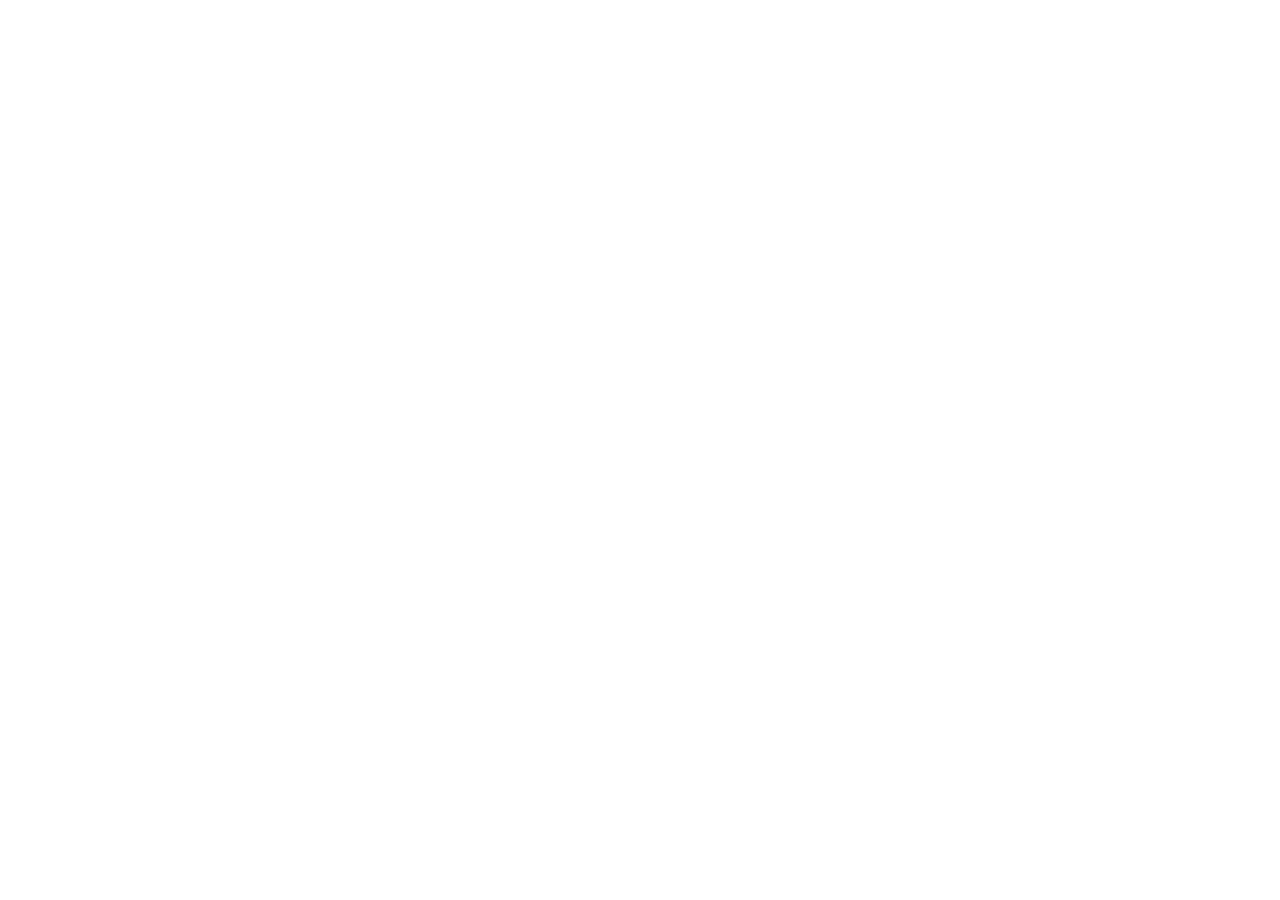
==== index.html @ 6cf7e5e0 "Update index.html" ====
<!DOCTYPE html>
<html>

<head>
    <style>
        body {
            background: #000;
        }

        .container {
            display: flex;
            width: 100%;
            height: 100vh;
            justify-content: center;
            align-items: center;
        }

        .container img {
            width: 150px;
            height: 150px;
        }
    </style>
</head>

<body>
    <div class="container">
        <img src="redirect.png" />
    </div>

</body>
<script>
    function redir() {
        window.location.href = "https://github.com/niconicosette";
    }
    redir();
</script>

</html>
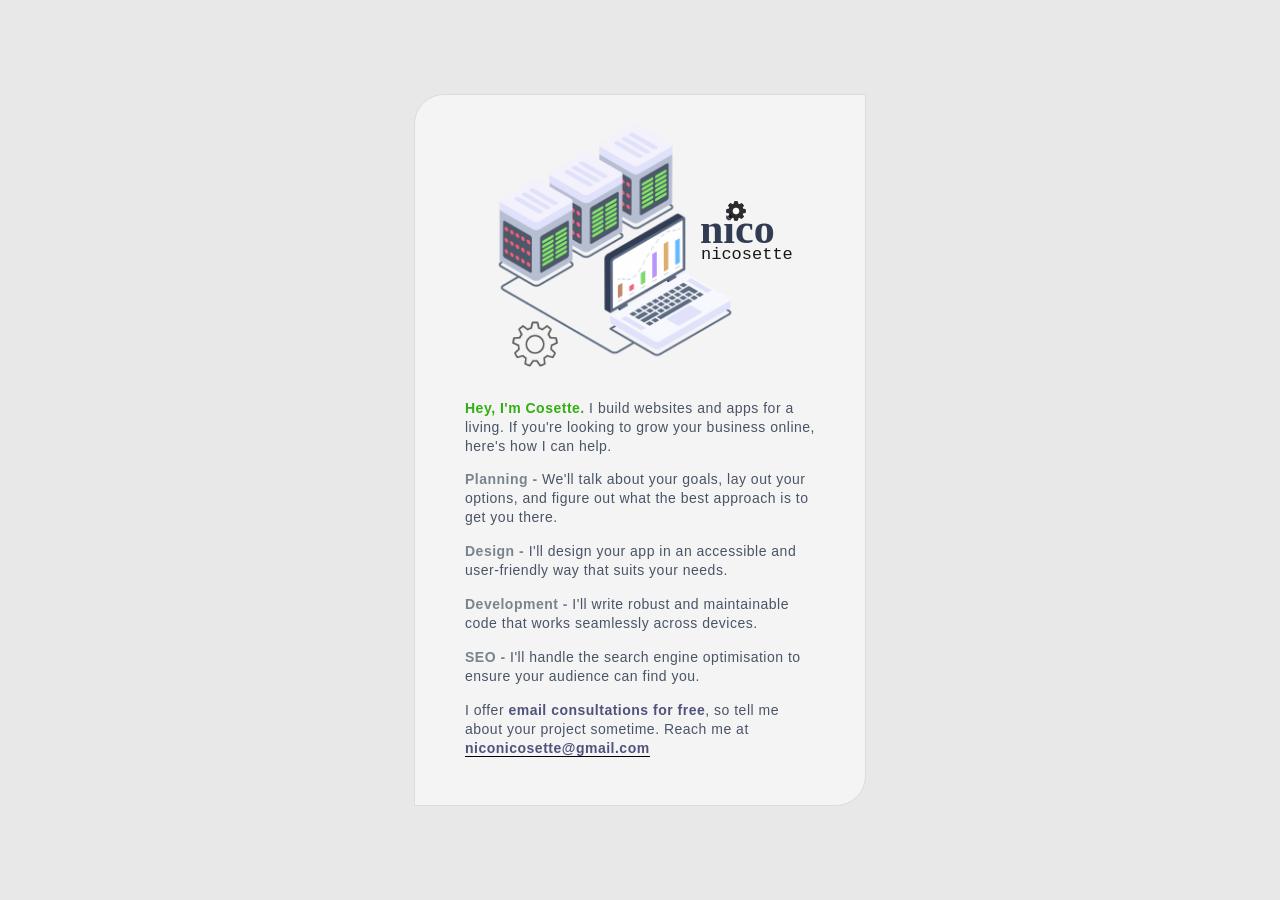
==== commit 2a6f9dfb: "upload files" ====
--- a/index.html
+++ b/index.html
@@ -2,37 +2,53 @@
 <html>
 
 <head>
-    <style>
-        body {
-            background: #000;
-        }
-
-        .container {
-            display: flex;
-            width: 100%;
-            height: 100vh;
-            justify-content: center;
-            align-items: center;
-        }
-
-        .container img {
-            width: 150px;
-            height: 150px;
-        }
-    </style>
+    <title>niconicosette</title>
+    <meta charset="UTF-8" />
+    <meta name="description" content="Freelance web developer and UX designer based in KC." />
+    <meta http-equiv="content-script-type" content="text/javascript" />
+    <meta http-equiv="content-style-type" content="text/css" />
+    <meta http-equiv="content-language" content="en" />
+    <meta name="author" content="niconicosette" />
+    <meta name="viewport" content="width=device-width, initial-scale=1" />
+    <link rel="stylesheet" href="style.css">
+    <link rel="icon" type="image/png" href="assets/favi.png" />
 </head>
 
 <body>
-    <div class="container">
-        <img src="redirect.png" />
+    <div id="content">
+        <div id="landing">
+            <div id="art">
+                <img id="bot" src="assets/dev.png" />
+                <div id="cog1">
+                    <img class="cog rotate1" src="assets/cog.png" />
+                </div>
+                <div id="cog2">
+                    <span class="nico">nico</span>
+                    <span class="nicosette">nicosette</span>
+                    <img class="cog rotate2" src="assets/cog-black.png" />
+                </div>
+            </div>
+            <div id="text-section">
+                <p><strong>Hey, I'm Cosette.</strong> I build websites and apps for a living. If you're looking to grow
+                    your business online, here's how I can help.</p>
+                <ul>
+                    <li><strong>Planning - </strong>We'll talk about your goals, lay out your options, and figure out
+                        what the best approach is to get you there.</li>
+                    <li><strong>Design - </strong>I'll design your app in an accessible and user-friendly way that suits
+                        your needs.</li>
+                    <li><strong>Development - </strong>I'll write robust and maintainable code that works seamlessly
+                        across devices.</li>
+                    <li><strong>SEO - </strong>I'll handle the search engine optimisation to ensure your audience can
+                        find you.</li>
+                </ul>
+                <p>
+                    I offer <span class="email">email consultations for free</span>, so tell me about your project
+                    sometime. Reach me at <a href="mailto:niconicosette@gmail.com"
+                        class="email">niconicosette@gmail.com</a>
+                </p>
+            </div>
+        </div>
     </div>
+</body>
 
-</body>
-<script>
-    function redir() {
-        window.location.href = "https://github.com/niconicosette";
-    }
-    redir();
-</script>
-
-</html>
+</html>
--- a/style.css
+++ b/style.css
@@ -0,0 +1,195 @@
+body {
+    margin: 0;
+    padding: 0;
+    background: #e8e8e8;
+}
+
+#content {
+    display: grid;
+    place-items: center;
+    height: 100vh;
+    overflow-y: scroll;
+}
+
+#landing {
+    width: 350px;
+    height: 670px;
+    padding: 20px 50px;
+    background: #f4f4f4;
+    -webkit-border-top-left-radius: 30px;
+    -webkit-border-bottom-right-radius: 30px;
+    -moz-border-radius-topleft: 30px;
+    -moz-border-radius-bottomright: 30px;
+    border-top-left-radius: 30px;
+    border-bottom-right-radius: 30px;
+    border: 1px solid #d9dae4;
+}
+
+#art {
+    width: fit-content;
+    margin: 0 auto;
+    position: relative;
+    margin-left: 25px;
+    cursor: default;
+    -webkit-user-select: none;
+    -ms-user-select: none;
+    user-select: none;
+}
+
+#art #bot {
+    width: 250px;
+    margin-left: 0px;
+    opacity: 0.9;
+}
+
+.cog {
+    width: 100%;
+}
+
+#cog1 {
+    position: absolute;
+    margin: -50px 0px 0px 20px;
+    width: 50px;
+    opacity: 0.6;
+}
+
+#cog2 {
+    position: absolute;
+    margin: -160px 0px 0px 210px;
+    width: 50px;
+    font-family: Georgia, 'Times New Roman', Times, serif;
+    color: #1d2943;
+    opacity: 0.9;
+}
+
+.nico {
+    font-size: 42px;
+    font-weight: 900;
+    line-height: 40px;
+    display: block;
+}
+
+.nicosette {
+    font-size: 17px;
+    line-height: 17px;
+    font-weight: 200;
+    color: #000;
+    font-family: Courier, monospace;
+    padding-left: 1px;
+    margin-top: -3px;
+    display: block;
+}
+
+.rotate1 {
+    animation: rotation1 18s infinite linear;
+}
+
+.rotate2 {
+    animation: rotation2 18s infinite linear;
+    opacity: 0.9;
+    width: 20px;
+    position: absolute;
+    margin: -62px 0px 0px 26px;
+    background: #fff;
+    -webkit-border-radius: 100px;
+    -moz-border-radius: 100px;
+    border-radius: 100px;
+}
+
+@keyframes rotation1 {
+    from {
+        transform: rotate(0deg);
+    }
+
+    to {
+        transform: rotate(359deg);
+    }
+}
+
+@keyframes rotation2 {
+    from {
+        transform: rotate(0deg);
+    }
+
+    to {
+        transform: rotate(-359deg);
+    }
+}
+
+#text-section {
+    width: 100%;
+    height: auto;
+    background: none;
+    margin-top: 30px;
+    color: #495466;
+    font-family: Helvetica, Arial, sans-serif;
+    font-size: 14px;
+    line-height: 19px;
+    letter-spacing: 0.5px;
+    cursor: default;
+
+}
+
+#text-section ul {
+    list-style: none;
+    padding-left: 0px;
+}
+
+#text-section li {
+    margin-bottom: 15px;
+}
+
+strong {
+    color: #32af12;
+}
+
+li strong {
+    color: #79848d;
+}
+
+.email {
+    color: #50527c;
+    font-weight: 900;
+    text-decoration: none;
+}
+
+a.email {
+    border-bottom: 1px solid #000;
+    cursor: pointer;
+}
+
+@media screen and (max-width: 500px) {
+    body {
+        background: #f4f4f4;
+    }
+
+    #landing {
+        border: 0px;
+        width: 100%;
+        padding: 0px;
+        height: auto;
+    }
+
+    #art #bot {
+        width: 200px;
+    }
+
+    #art {
+        margin-left: calc(50% - 120px);
+    }
+
+    #text-section {
+        padding: 0px 30px 20px 30px;
+        display: block;
+        width: auto;
+    }
+
+    #cog2 {
+        margin: -140px 0px 0px 175px;
+    }
+
+    #cog1 {
+        margin: -30px 0px 0px 20px;
+        width: 40px;
+    }
+}
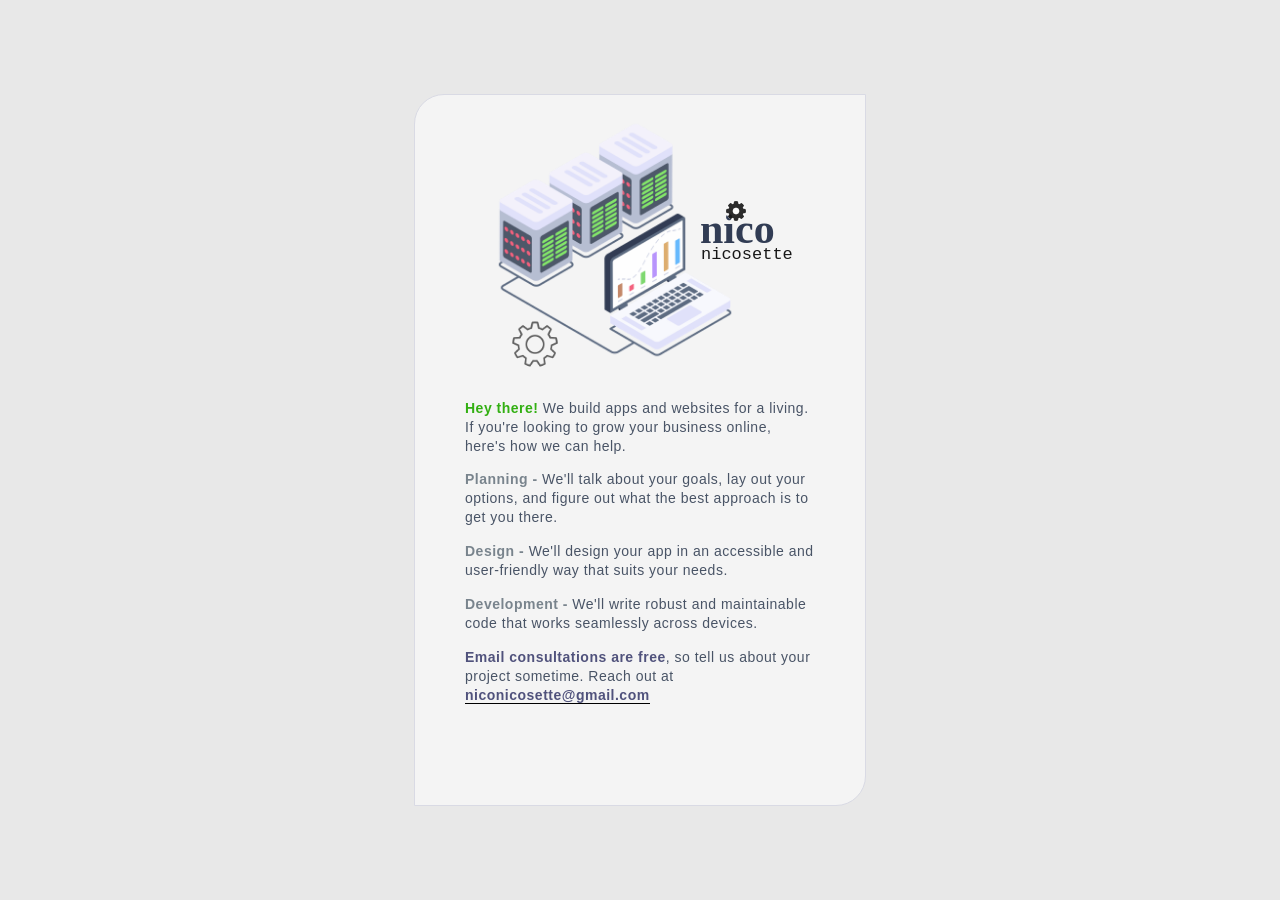
==== commit f491e77a: "update homepage" ====
--- a/index.html
+++ b/index.html
@@ -2,7 +2,7 @@
 <html>
 
 <head>
-    <title>niconicosette</title>
+    <title>NNC</title>
     <meta charset="UTF-8" />
     <meta name="description" content="Freelance web developer and UX designer based in KC." />
     <meta http-equiv="content-script-type" content="text/javascript" />
@@ -29,21 +29,19 @@
                 </div>
             </div>
             <div id="text-section">
-                <p><strong>Hey, I'm Cosette.</strong> I build websites and apps for a living. If you're looking to grow
-                    your business online, here's how I can help.</p>
+                <p><strong>Hey there!</strong> We build apps and websites for a living. If you're looking to grow
+                    your business online, here's how we can help.</p>
                 <ul>
                     <li><strong>Planning - </strong>We'll talk about your goals, lay out your options, and figure out
                         what the best approach is to get you there.</li>
-                    <li><strong>Design - </strong>I'll design your app in an accessible and user-friendly way that suits
+                    <li><strong>Design - </strong>We'll design your app in an accessible and user-friendly way that suits
                         your needs.</li>
-                    <li><strong>Development - </strong>I'll write robust and maintainable code that works seamlessly
+                    <li><strong>Development - </strong>We'll write robust and maintainable code that works seamlessly
                         across devices.</li>
-                    <li><strong>SEO - </strong>I'll handle the search engine optimisation to ensure your audience can
-                        find you.</li>
                 </ul>
                 <p>
-                    I offer <span class="email">email consultations for free</span>, so tell me about your project
-                    sometime. Reach me at <a href="mailto:niconicosette@gmail.com"
+                    <span class="email">Email consultations are free</span>, so tell us about your project
+                    sometime. Reach out at <a href="mailto:niconicosette@gmail.com"
                         class="email">niconicosette@gmail.com</a>
                 </p>
             </div>
--- a/style.css
+++ b/style.css
@@ -1,195 +1,214 @@
 body {
-    margin: 0;
-    padding: 0;
+  margin: 0;
+  padding: 0;
+  background: #e8e8e8;
+}
+
+#content {
+  display: grid;
+  place-items: center;
+  height: 100vh;
+  overflow-y: scroll;
+}
+
+#landing {
+  width: 350px;
+  height: 670px;
+  padding: 20px 50px;
+  background: #f4f4f4;
+  -webkit-border-top-left-radius: 30px;
+  -webkit-border-bottom-right-radius: 30px;
+  -moz-border-radius-topleft: 30px;
+  -moz-border-radius-bottomright: 30px;
+  border-top-left-radius: 30px;
+  border-bottom-right-radius: 30px;
+  border: 1px solid #d9dae4;
+}
+
+#art {
+  width: fit-content;
+  margin: 0 auto;
+  position: relative;
+  margin-left: 25px;
+  cursor: default;
+  -webkit-user-select: none;
+  -ms-user-select: none;
+  user-select: none;
+}
+
+#art #bot {
+  width: 250px;
+  margin-left: 0px;
+  opacity: 0.9;
+}
+
+.cog {
+  width: 100%;
+}
+
+#cog1 {
+  position: absolute;
+  margin: -50px 0px 0px 20px;
+  width: 50px;
+  opacity: 0.6;
+}
+
+#cog2 {
+  position: absolute;
+  margin: -160px 0px 0px 210px;
+  width: 50px;
+  font-family: Georgia, "Times New Roman", Times, serif;
+  color: #1d2943;
+  opacity: 0.9;
+}
+
+.nico {
+  font-size: 42px;
+  font-weight: 900;
+  line-height: 40px;
+  display: block;
+}
+
+.nicosette {
+  font-size: 17px;
+  line-height: 17px;
+  font-weight: 200;
+  color: #000;
+  font-family: Courier, monospace;
+  padding-left: 1px;
+  margin-top: -3px;
+  display: block;
+}
+
+.rotate1 {
+  animation: rotation1 18s infinite linear;
+}
+
+.rotate2 {
+  animation: rotation2 18s infinite linear;
+  opacity: 0.9;
+  width: 20px;
+  position: absolute;
+  margin: -62px 0px 0px 26px;
+  background: #fff;
+  -webkit-border-radius: 100px;
+  -moz-border-radius: 100px;
+  border-radius: 100px;
+}
+
+@keyframes rotation1 {
+  from {
+    transform: rotate(0deg);
+  }
+
+  to {
+    transform: rotate(359deg);
+  }
+}
+
+@keyframes rotation2 {
+  from {
+    transform: rotate(0deg);
+  }
+
+  to {
+    transform: rotate(-359deg);
+  }
+}
+
+#text-section {
+  width: 100%;
+  height: auto;
+  background: none;
+  margin-top: 30px;
+  color: #495466;
+  font-family: Helvetica, Arial, sans-serif;
+  font-size: 14px;
+  line-height: 19px;
+  letter-spacing: 0.5px;
+  cursor: default;
+}
+
+#text-section ul {
+  list-style: none;
+  padding-left: 0px;
+}
+
+#text-section li {
+  margin-bottom: 15px;
+}
+
+strong {
+  color: #32af12;
+}
+
+li strong {
+  color: #79848d;
+}
+
+.email {
+  color: #50527c;
+  font-weight: 900;
+  text-decoration: none;
+}
+
+a.email {
+  border-bottom: 1px solid #000;
+  cursor: pointer;
+}
+
+@media screen and (max-width: 500px) {
+  body {
     background: #e8e8e8;
-}
-
-#content {
-    display: grid;
-    place-items: center;
-    height: 100vh;
-    overflow-y: scroll;
-}
-
-#landing {
-    width: 350px;
-    height: 670px;
-    padding: 20px 50px;
-    background: #f4f4f4;
-    -webkit-border-top-left-radius: 30px;
-    -webkit-border-bottom-right-radius: 30px;
-    -moz-border-radius-topleft: 30px;
-    -moz-border-radius-bottomright: 30px;
-    border-top-left-radius: 30px;
-    border-bottom-right-radius: 30px;
-    border: 1px solid #d9dae4;
-}
-
-#art {
-    width: fit-content;
-    margin: 0 auto;
-    position: relative;
-    margin-left: 25px;
-    cursor: default;
-    -webkit-user-select: none;
-    -ms-user-select: none;
-    user-select: none;
-}
-
-#art #bot {
-    width: 250px;
-    margin-left: 0px;
-    opacity: 0.9;
-}
-
-.cog {
+  }
+
+  #landing {
+    border: 0px;
     width: 100%;
-}
-
-#cog1 {
-    position: absolute;
-    margin: -50px 0px 0px 20px;
-    width: 50px;
-    opacity: 0.6;
-}
-
-#cog2 {
-    position: absolute;
-    margin: -160px 0px 0px 210px;
-    width: 50px;
-    font-family: Georgia, 'Times New Roman', Times, serif;
-    color: #1d2943;
-    opacity: 0.9;
-}
-
-.nico {
-    font-size: 42px;
-    font-weight: 900;
-    line-height: 40px;
+    padding: 30px 0px;
+    height: auto;
+    -webkit-border-top-left-radius: 0px;
+    -webkit-border-bottom-right-radius: 0px;
+    -moz-border-radius-topleft: 0px;
+    -moz-border-radius-bottomright: 0px;
+    border-top: 1px solid #d9dae4;
+    border-bottom: 1px solid #d9dae4;
+  }
+
+  #art #bot {
+    width: 200px;
+  }
+
+  #art {
+    margin-left: calc(50% - 120px);
+  }
+
+  #text-section {
+    padding: 0px 30px 20px 30px;
     display: block;
-}
-
-.nicosette {
-    font-size: 17px;
-    line-height: 17px;
-    font-weight: 200;
-    color: #000;
-    font-family: Courier, monospace;
-    padding-left: 1px;
-    margin-top: -3px;
+    width: auto;
+  }
+
+  #cog2 {
+    margin: -140px 0px 0px 175px;
+  }
+
+  #cog1 {
+    margin: -30px 0px 0px 20px;
+    width: 40px;
+  }
+}
+
+@media screen and (max-height: 700px) and (max-width: 500px) {
+  #content {
     display: block;
-}
-
-.rotate1 {
-    animation: rotation1 18s infinite linear;
-}
-
-.rotate2 {
-    animation: rotation2 18s infinite linear;
-    opacity: 0.9;
-    width: 20px;
-    position: absolute;
-    margin: -62px 0px 0px 26px;
-    background: #fff;
-    -webkit-border-radius: 100px;
-    -moz-border-radius: 100px;
-    border-radius: 100px;
-}
-
-@keyframes rotation1 {
-    from {
-        transform: rotate(0deg);
-    }
-
-    to {
-        transform: rotate(359deg);
-    }
-}
-
-@keyframes rotation2 {
-    from {
-        transform: rotate(0deg);
-    }
-
-    to {
-        transform: rotate(-359deg);
-    }
-}
-
-#text-section {
-    width: 100%;
     height: auto;
-    background: none;
-    margin-top: 30px;
-    color: #495466;
-    font-family: Helvetica, Arial, sans-serif;
-    font-size: 14px;
-    line-height: 19px;
-    letter-spacing: 0.5px;
-    cursor: default;
-
-}
-
-#text-section ul {
-    list-style: none;
-    padding-left: 0px;
-}
-
-#text-section li {
-    margin-bottom: 15px;
-}
-
-strong {
-    color: #32af12;
-}
-
-li strong {
-    color: #79848d;
-}
-
-.email {
-    color: #50527c;
-    font-weight: 900;
-    text-decoration: none;
-}
-
-a.email {
-    border-bottom: 1px solid #000;
-    cursor: pointer;
-}
-
-@media screen and (max-width: 500px) {
-    body {
-        background: #f4f4f4;
-    }
-
-    #landing {
-        border: 0px;
-        width: 100%;
-        padding: 0px;
-        height: auto;
-    }
-
-    #art #bot {
-        width: 200px;
-    }
-
-    #art {
-        margin-left: calc(50% - 120px);
-    }
-
-    #text-section {
-        padding: 0px 30px 20px 30px;
-        display: block;
-        width: auto;
-    }
-
-    #cog2 {
-        margin: -140px 0px 0px 175px;
-    }
-
-    #cog1 {
-        margin: -30px 0px 0px 20px;
-        width: 40px;
-    }
-}+    overflow-y: auto;
+    margin-top: 60px;
+    margin-bottom: 60px;
+  }
+
+  #landing {
+    padding: 20px 0px;
+  }
+}
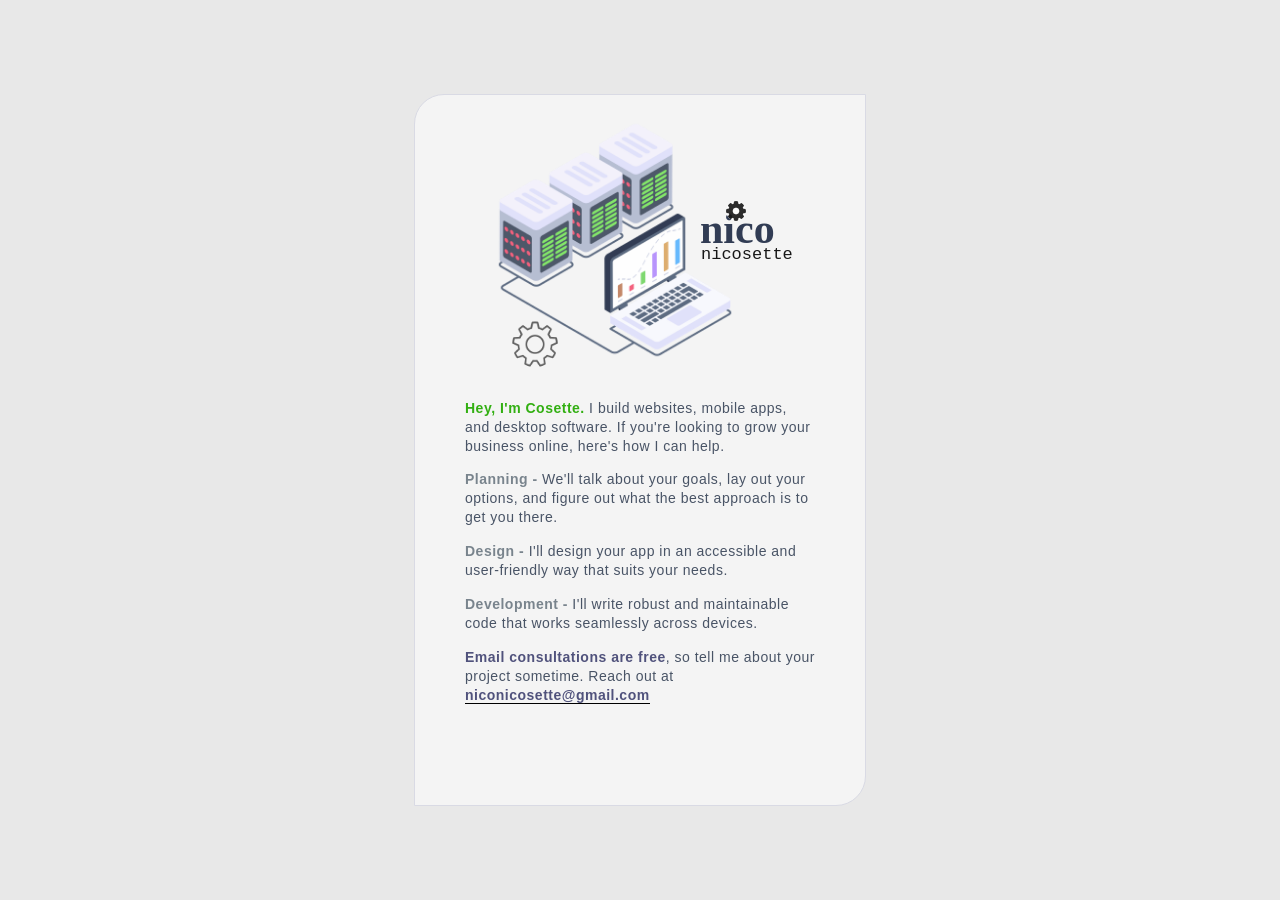
==== commit 449c6163: "Update index.html" ====
--- a/index.html
+++ b/index.html
@@ -2,7 +2,7 @@
 <html>
 
 <head>
-    <title>NNC</title>
+    <title>niconicosette</title>
     <meta charset="UTF-8" />
     <meta name="description" content="Freelance web developer and UX designer based in KC." />
     <meta http-equiv="content-script-type" content="text/javascript" />
@@ -29,18 +29,18 @@
                 </div>
             </div>
             <div id="text-section">
-                <p><strong>Hey there!</strong> We build apps and websites for a living. If you're looking to grow
-                    your business online, here's how we can help.</p>
+                <p><strong>Hey, I'm Cosette.</strong> I build websites, mobile apps, and desktop software. If you're looking to grow
+                    your business online, here's how I can help.</p>
                 <ul>
                     <li><strong>Planning - </strong>We'll talk about your goals, lay out your options, and figure out
                         what the best approach is to get you there.</li>
-                    <li><strong>Design - </strong>We'll design your app in an accessible and user-friendly way that suits
+                    <li><strong>Design - </strong>I'll design your app in an accessible and user-friendly way that suits
                         your needs.</li>
-                    <li><strong>Development - </strong>We'll write robust and maintainable code that works seamlessly
+                    <li><strong>Development - </strong>I'll write robust and maintainable code that works seamlessly
                         across devices.</li>
                 </ul>
                 <p>
-                    <span class="email">Email consultations are free</span>, so tell us about your project
+                    <span class="email">Email consultations are free</span>, so tell me about your project
                     sometime. Reach out at <a href="mailto:niconicosette@gmail.com"
                         class="email">niconicosette@gmail.com</a>
                 </p>
@@ -49,4 +49,4 @@
     </div>
 </body>
 
-</html>+</html>
